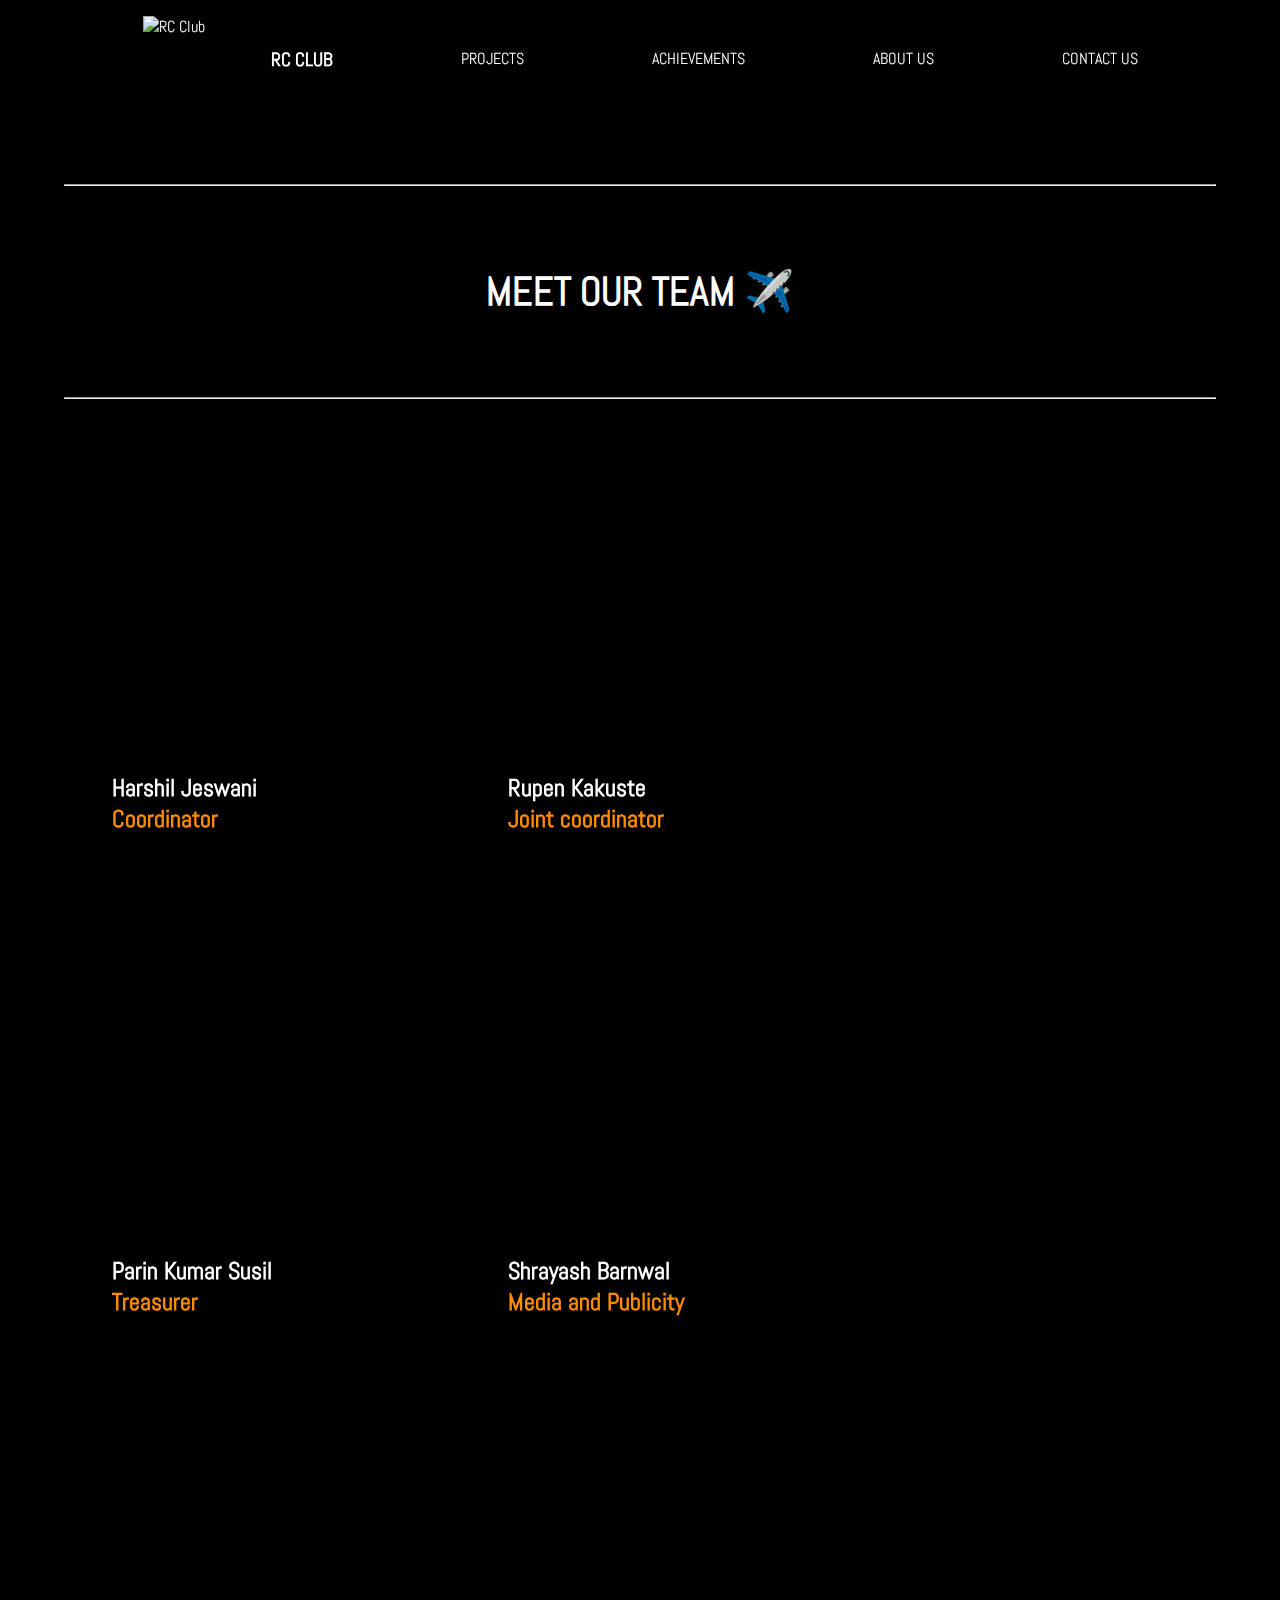
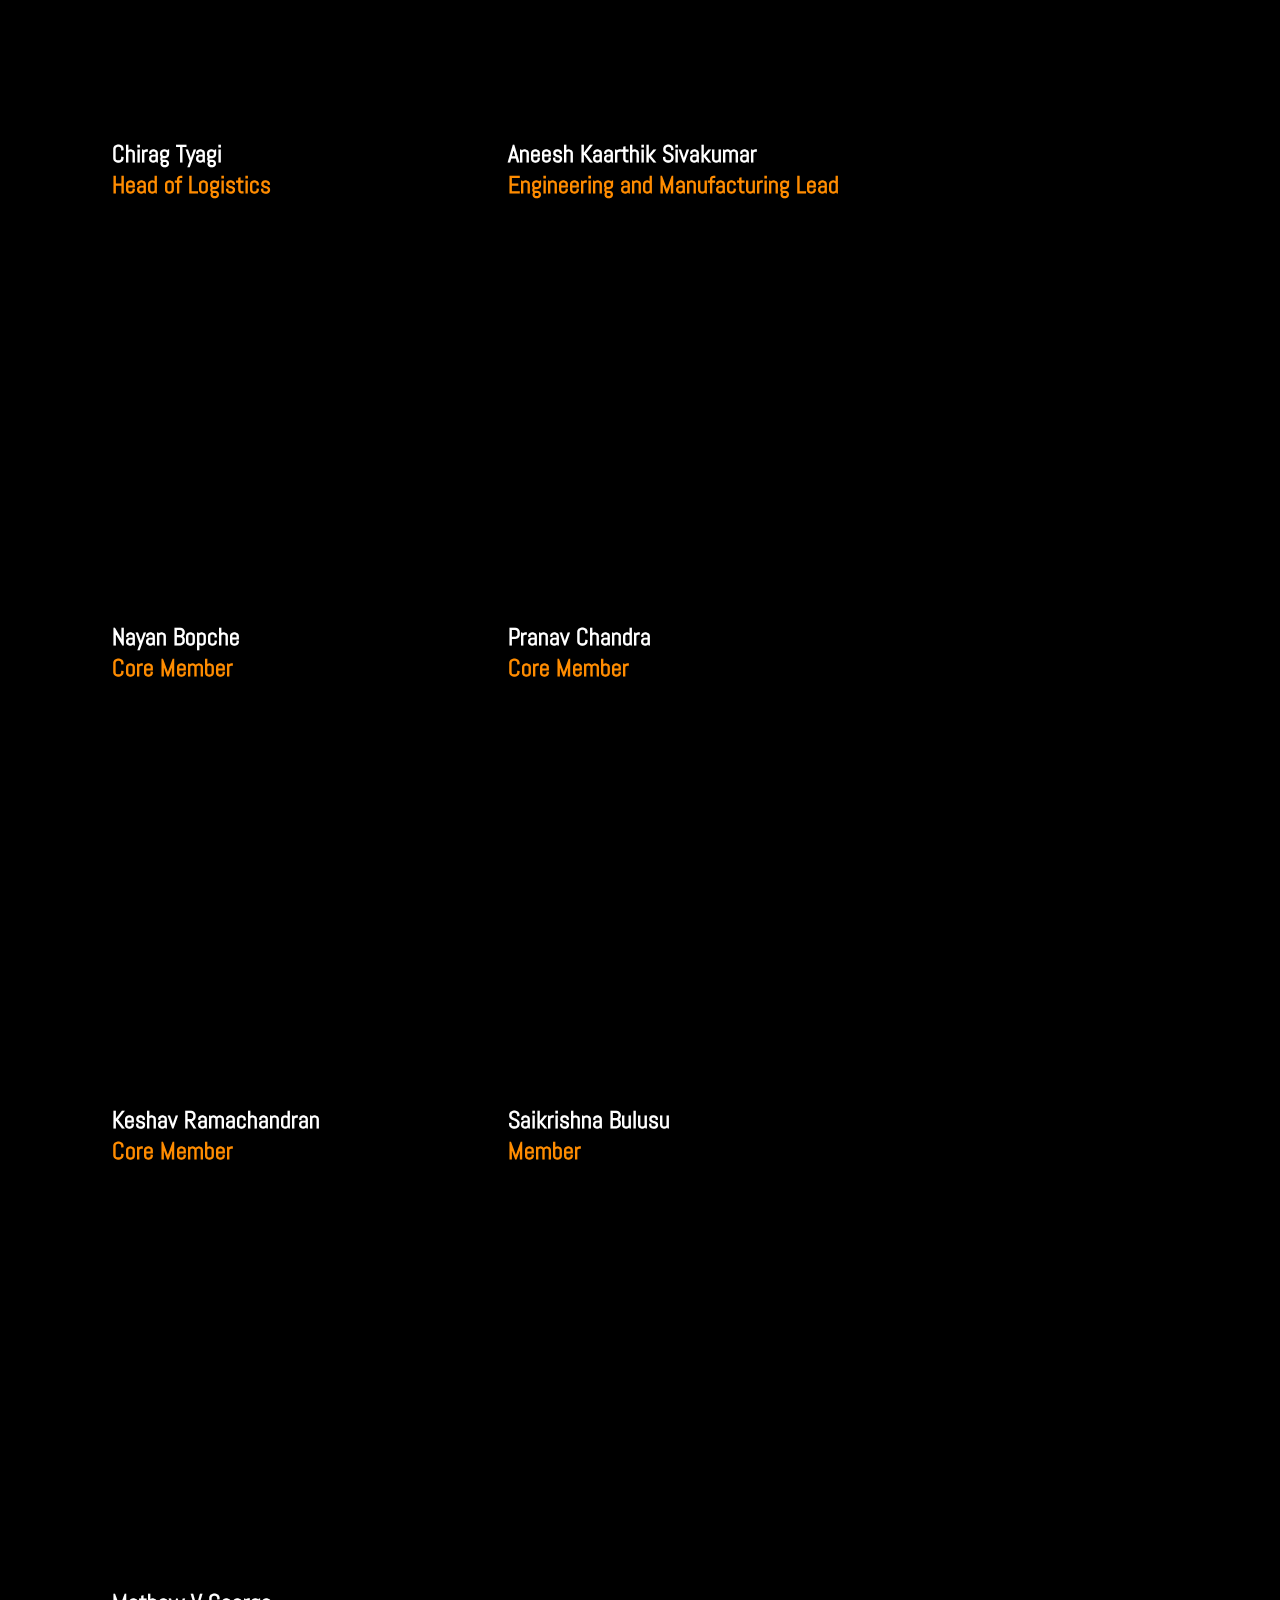
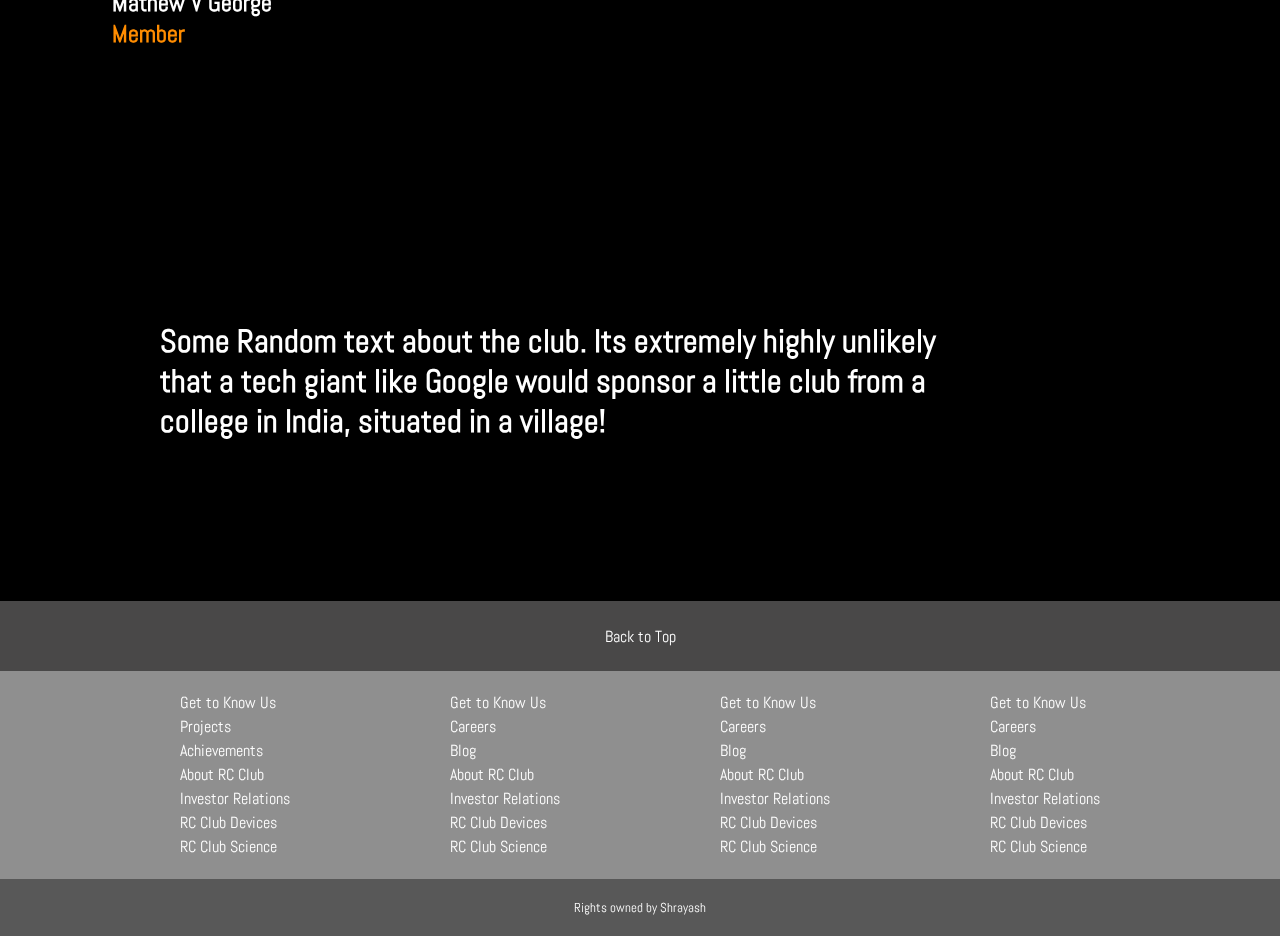
==== about.html @ ce954cdc "Add files via upload" ====
<!DOCTYPE html>
<html lang="en">
  <head>
    <meta charset="UTF-8" />
    <meta name="viewport" content="width=device-width, initial-scale=1.0" />
    <link rel="stylesheet" type="text/css" href="about.css" />
    <title>Radio Control Club</title>
    <!--Getting Fonts from google Fonts-->
    <link rel="preconnect" href="https://fonts.googleapis.com" />
    <link rel="preconnect" href="https://fonts.gstatic.com" crossorigin />
    <!--previously used Jost as the primary font, ended up looking slightly childis/unprofessional-->
    <link
      href="https://fonts.googleapis.com/css2?family=Jost:ital,wght@0,100..900;1,100..900&display=swap"
      rel="stylesheet"
    />
    <link
      href="https://fonts.googleapis.com/css2?family=Abel&display=swap"
      rel="stylesheet"
    />
  </head>
  <body>
    <Navbar class="navbar sticky">
      <ul class="navlist" style="list-style: none">
        <li class="navele">
          <img src="/content/rclogo.png" alt="RC Club" class="logo" />
        </li>
        <li class="navele hover-underline-animation2">
          <a href="/code/index1.html"><h3>RC CLUB</h3></a>
        </li>
        <li class="navele hover-underline-animation2">
          <a href="#projects">PROJECTS</a>
        </li>
        <li class="navele hover-underline-animation2">
          <a ABOUT href="#">ACHIEVEMENTS</a>
        </li>
        <li class="navele hover-underline-animation2">
          <a ABOUT href="/code/about.html">ABOUT US</a>
        </li>
        <li class="navele hover-underline-animation2">
          <a CONTACT href="#">CONTACT US</a>
        </li>
      </ul>
    </Navbar>
    <div class="break"></div>

    <!-- Main Content inside biggercontainer -->
    <div class="biggercontainer">
      <hr />
      <div class="pagebreak"></div>

      <div class="heading" id="projects">
        <h1 class="hover-underline-animation">  MEET OUR TEAM   ✈️</h1>
      </div>

      <div class="pagebreak"></div>
      <hr />

      <div class="card-section">
        <div class="teamcard">
          <div class="iframecon">
          <iframe src="https://drive.google.com/file/d/1m5ShaVPpnTuYnNjjEV6yXWlUD1tFSEqX/preview" class="memimg"></iframe></div>
          <h2 class="name"> Harshil Jeswani</h2>
          <h2 class="pos">Coordinator</h2>
        </div>

        <div class="teamcard">
          <iframe src="https://drive.google.com/file/d/1rRwYjp0tLeOKFpledzoRu4BBpaN5s300/preview" class="memimg"></iframe>   
         <h2 class="name">Rupen Kakuste </h2>
          <h2 class="pos">Joint coordinator </h2>
        </div>

        <div class="teamcard">
          <iframe src="https://drive.google.com/file/d/1QRutLmSNlFu7ySmZTYrrss6zzqXGjQ4E/preview" class="memimg"></iframe>    

          <h2 class="name">Parin Kumar Susil</h2>
          <h2 class="pos">Treasurer </h2>
        </div>

        <div class="teamcard">
          <iframe src="https://drive.google.com/file/d/12FVpnnG4iomfdyl01IQDq9vhCB03PozJ/preview" class="memimg"></iframe>
            

          <h2 class="name">Shrayash Barnwal</h2>
          <h2 class="pos">Media and Publicity </h2>
        </div>

        

        <div class="teamcard">
         <iframe src="https://drive.google.com/file/d/1zpEOl8Hars9-T4iTNdY6UYstiJbicn87/preview" class="memimg"></iframe>
            

          <h2 class="name">Chirag Tyagi</h2>
          <h2 class="pos">Head of Logistics</h2>
        </div>
     

        <div class="teamcard">
          <iframe src="https://drive.google.com/file/d/1lOQ5s__BTabQmGZru-5NJUf4Eo7jJ2-3/preview" class="memimg"></iframe>
           

          <h2 class="name">Aneesh Kaarthik Sivakumar</h2>
          <h2 class="pos">Engineering and Manufacturing Lead</h2>
        </div>
    

     <div class="teamcard">
      <iframe src="https://drive.google.com/file/d/1qoqGCY5oJDS9ztfXfDQzSebkV5T4DDAQ/preview" class="memimg"></iframe>
         

       <h2 class="name">Nayan Bopche</h2>
       <h2 class="pos">Core Member</h2>
     </div>
   

   <div class="teamcard">
    <iframe src="https://drive.google.com/file/d/1zYml3LkwyC5Nf4gW0qzBOm_fA6CdDMsL/preview" class="memimg"></iframe>
       

     <h2 class="name">Pranav Chandra</h2>
     <h2 class="pos">Core Member</h2>
   </div>
 

 <div class="teamcard">
  <iframe src="https://drive.google.com/file/d/1Bjhrhsr7TPGt24MhvEm-kjKKLBK_scFv/preview"  class="memimg"></iframe>
     

   <h2 class="name">Keshav Ramachandran</h2>
   <h2 class="pos">Core Member</h2>
 </div>


<div class="teamcard">
  <iframe src="https://drive.google.com/file/d/1luXwVXw5-YjePkpOg2WqVKlt2hzJS9qZ/preview" class="memimg"></iframe>
     

   <h2 class="name">Saikrishna Bulusu</h2>
   <h2 class="pos">Member</h2>
 </div>


<div class="teamcard">
  <iframe src="https://drive.google.com/file/d/1tzrdK357y7EgZ7zCT-vQf-5WcP2ka3fe/preview" class="memimg"></iframe>
     

   <h2 class="name">Mathew V George</h2>
   <h2 class="pos">Member</h2>
 </div>
</div>
    </div>


</div>
</div>
      

      <div class="container2" style="background-color: black;">
        <h1 style="color: rgb(255, 255, 255); padding: 10rem;">
          Some Random text about the club. Its extremely highly unlikely
          that a tech giant like Google would sponsor a little club from a
          college in India, situated in a village!
        </h1>
        <img
          class="rotate linear infinite"
          src="/content/rclogo.png"
          style="height: 25rem; padding: 5rem"
          alt=""
        />
      </div>
    </div>

    <!-- Footer -->

    <footer>
      <div class="foot-panel">Back to Top</div>

      <div class="foot-panel2">
        <ul>
          <a>Get to Know Us </a>
          <p>Projects</p>
          <p>Achievements</p>
          <p>About RC Club</p>
          <p>Investor Relations</p>
          <p>RC Club Devices</p>
          <p>RC Club Science</p>
        </ul>

        <ul>
          <a>Get to Know Us </a>
          <p>Careers</p>
          <p>Blog</p>
          <p>About RC Club</p>
          <p>Investor Relations</p>
          <p>RC Club Devices</p>
          <p>RC Club Science</p>
        </ul>

        <ul>
          <a>Get to Know Us </a>
          <p>Careers</p>
          <p>Blog</p>
          <p>About RC Club</p>
          <p>Investor Relations</p>
          <p>RC Club Devices</p>
          <p>RC Club Science</p>
        </ul>

        <ul>
          <a>Get to Know Us </a>
          <p>Careers</p>
          <p>Blog</p>
          <p>About RC Club</p>
          <p>Investor Relations</p>
          <p>RC Club Devices</p>
          <p>RC Club Science</p>
        </ul>
      </div>

      <div class="copyright">
        <p>Rights owned by Shrayash</p>
      </div>
    </footer>
  </body>
</html>
---- about.css ----
.abel-regular {
    font-family: "Abel", sans-serif;
    font-weight: 400;
    font-style: normal;
  }
  * {
    margin: 0;
    padding: 0;
    box-sizing: border-box;
    
    font-family: "Abel", sans-serif;
  }
  
  
  
  .navbar {
    z-index:5;
     -webkit-backdrop-filter: blur(5px); 
  
    backdrop-filter: blur(5px);
  
    height: 7rem;
    background-color: rgba(0, 0, 0, 0.75);
    padding: 3rem;
    display: flex;
    justify-content: space-evenly;
  
    color: white;
  }
  
  .sticky {
    position: fixed;
    top: 0;
    width: 100%;
  }
  
  .logo{
    position:absolute;
    top:1rem;
  height:5rem;
  
  
  }
  
  
  
  .navlist {
    display: flex;
    justify-content: space-evenly;
  
    color: white;
  }
  
  .navele {
    
    padding: 0rem 4rem;
    height:2rem;
    color:white;
    
    
  }
  
  .navele a{
    color:white;
    text-decoration: none;
  }
  
  
  .break{
      height:7.5rem;
      background-color: black;
  }


 
  /* Foot Panel */

.foot-panel{
    background-color: #494848;
    
    color:white;
    
    
    display: flex;
    justify-content: center;
    align-items: center;
    height:70px;
  
  }
  
  .foot-panel2{
    background-color: #8f8f8f;
    line-height:150%;
    color:#ffffff;
    display:flex;
    justify-content: space-evenly;
    padding: 20px;
  
  }
  
  foot-panel2 ul p{
    
    margin-top:10px;
  }
  
  foot-panel2 ul{
    
    margin-top:20px;
  }
  
  
  .copyright{
    background-color:#585858;
    color:#ffffff;
    display: flex;
    justify-content: center;
    align-content: center;
    font-size: 80%;
    padding:20px;
  }
  
  .redirect a{
    color:rgb(248, 248, 248);
    padding:10px;
  }

  /* rotating logo css code */

  .rotate {
    animation: rotation 2s;
  }
  
  .linear {
    animation-timing-function: linear;
  }
  
  .infinite {
    animation-iteration-count: infinite;
  }
  
  @keyframes rotation {
    from {
      transform: rotate(0deg);
    }
    to {
      transform: rotate(359deg);
    }
  }
  

  /* */

  .pagebreak {
    height:5rem;
    width:100%;
  
  }
  
  .container2{
    
   display: flex;
      align-items: center;
      justify-content: center
    
  }
  
  
  .heading{
    font-size:125%;
    display:flex;
    justify-content: center;
    align-items:center;
  
  }
  
  .text1{
    font-size:70%;
    padding:2rem;
  }
  
  img {
    max-width: 100%;
    max-height:100%;
  }
  
  .hover-underline-animation {
    display: inline-block;
    position: relative;
    color: #ffffff;
  }
  
  .hover-underline-animation::after {
    content: '';
    position: absolute;
    width: 100%;
    transform: scaleX(0);
    height: 4px;
    bottom: 0;
    left: 0;
    background-color: #ffffff;
    transform-origin: bottom right;
    transition: transform 0.25s ease-out;
  }
  
  .hover-underline-animation:hover::after {
    transform: scaleX(1);
    transform-origin: bottom left;
  }
  
  .hover-underline-animation2 {
    display: inline-block;
    position: relative;
    color: #ffffff;
  }
  
  .hover-underline-animation2::after {
    content: '';
    position: absolute;
    width: 100%;
    transform: scaleX(0);
    height: 2px;
    bottom: 0;
    left: 20px;
    background-color: #ffffff;
    transform-origin: bottom right;
    transition: transform 0.25s ease-out;
  }
  
  .hover-underline-animation2:hover::after {
    transform: scaleX(1);
    transform-origin: bottom left;
  }
  
  .biggercontainer{
    padding:4rem;

    /*border-radius:5rem;
    margin:2rem; */
    background-color: rgb(0, 0, 0);
  }

  .teamcard{
    color:white;
    margin:3rem;
  }

  .card-section{
    display: flex;
    flex-wrap:wrap;
  }
  .card-section iframe{
    background-color: black;
  }
  .memimg{
    
    width:100%;
    height:20rem;
    border: none; /* Remove iframe border */
    pointer-events: none; /* Disable clicking on the iframe */
    object-fit: cover;

  }
  
 

  .pos{
    color:rgb(255, 140, 0);
  }
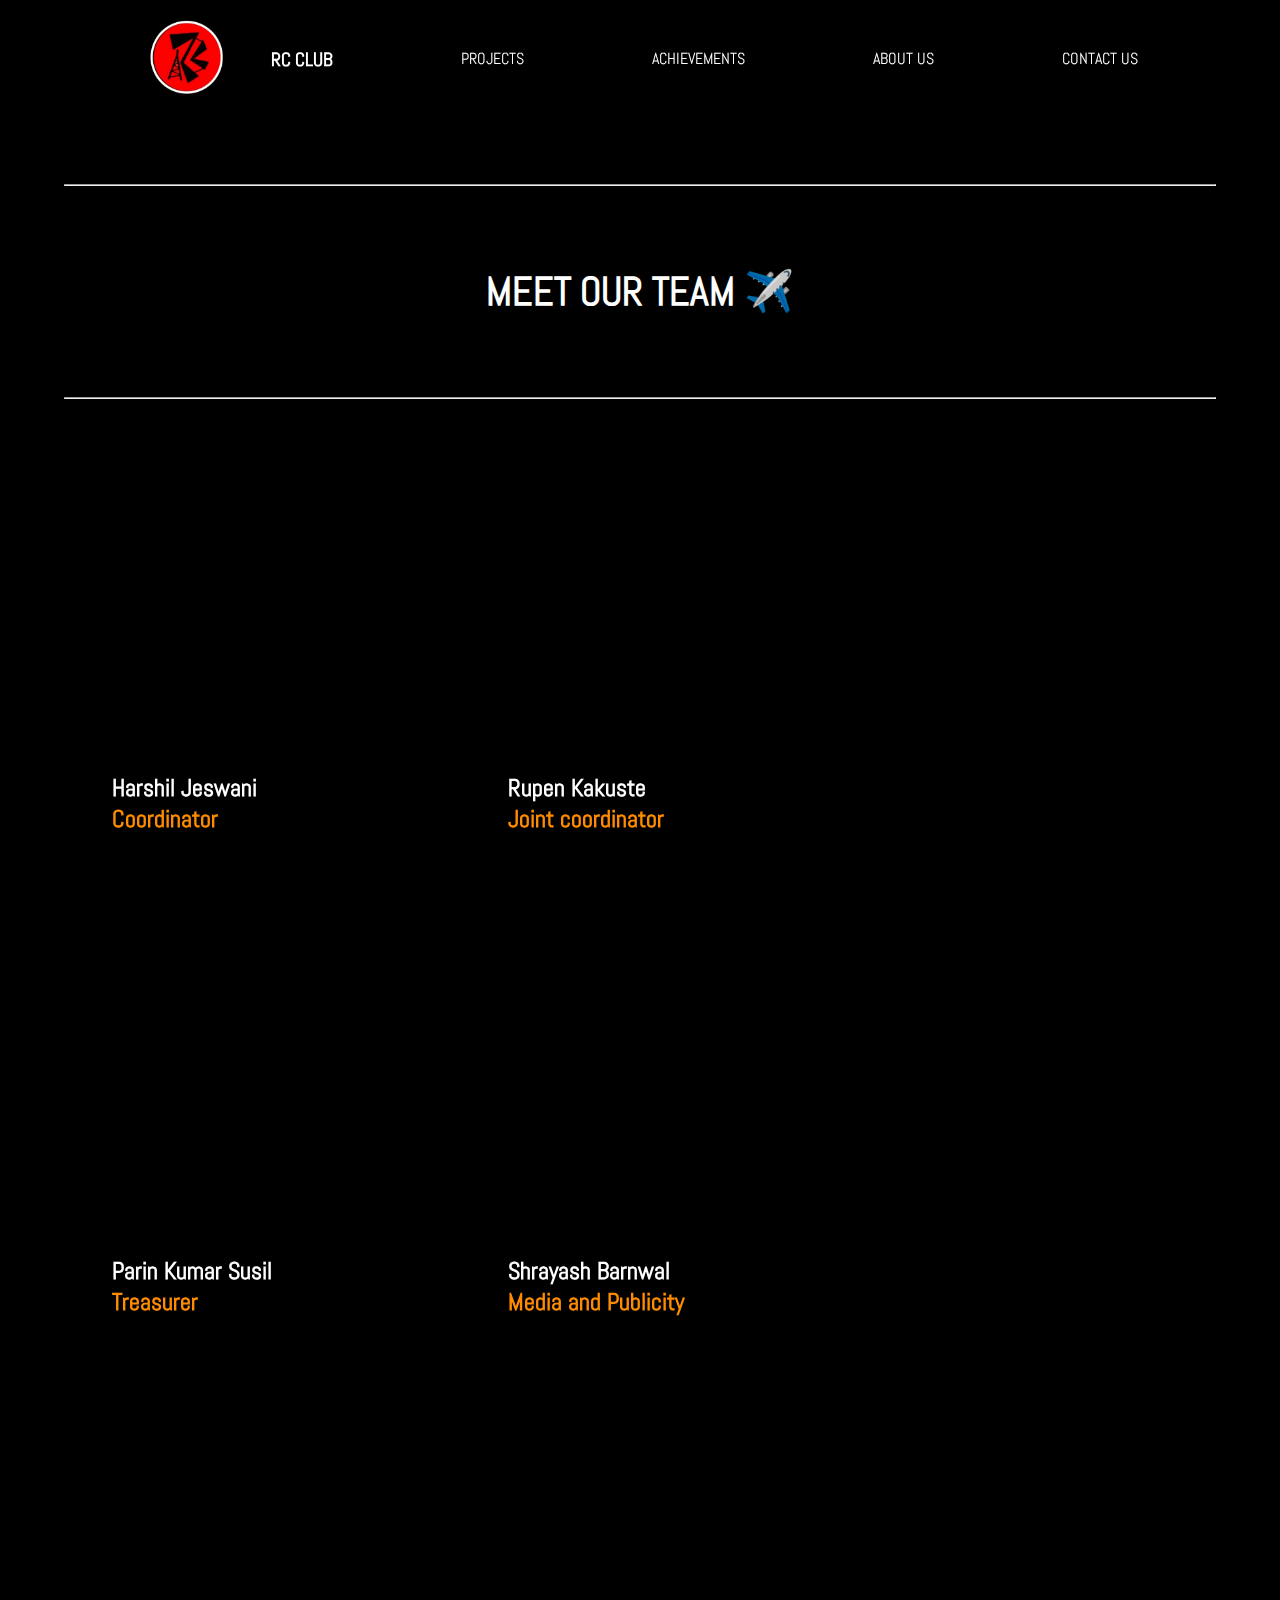
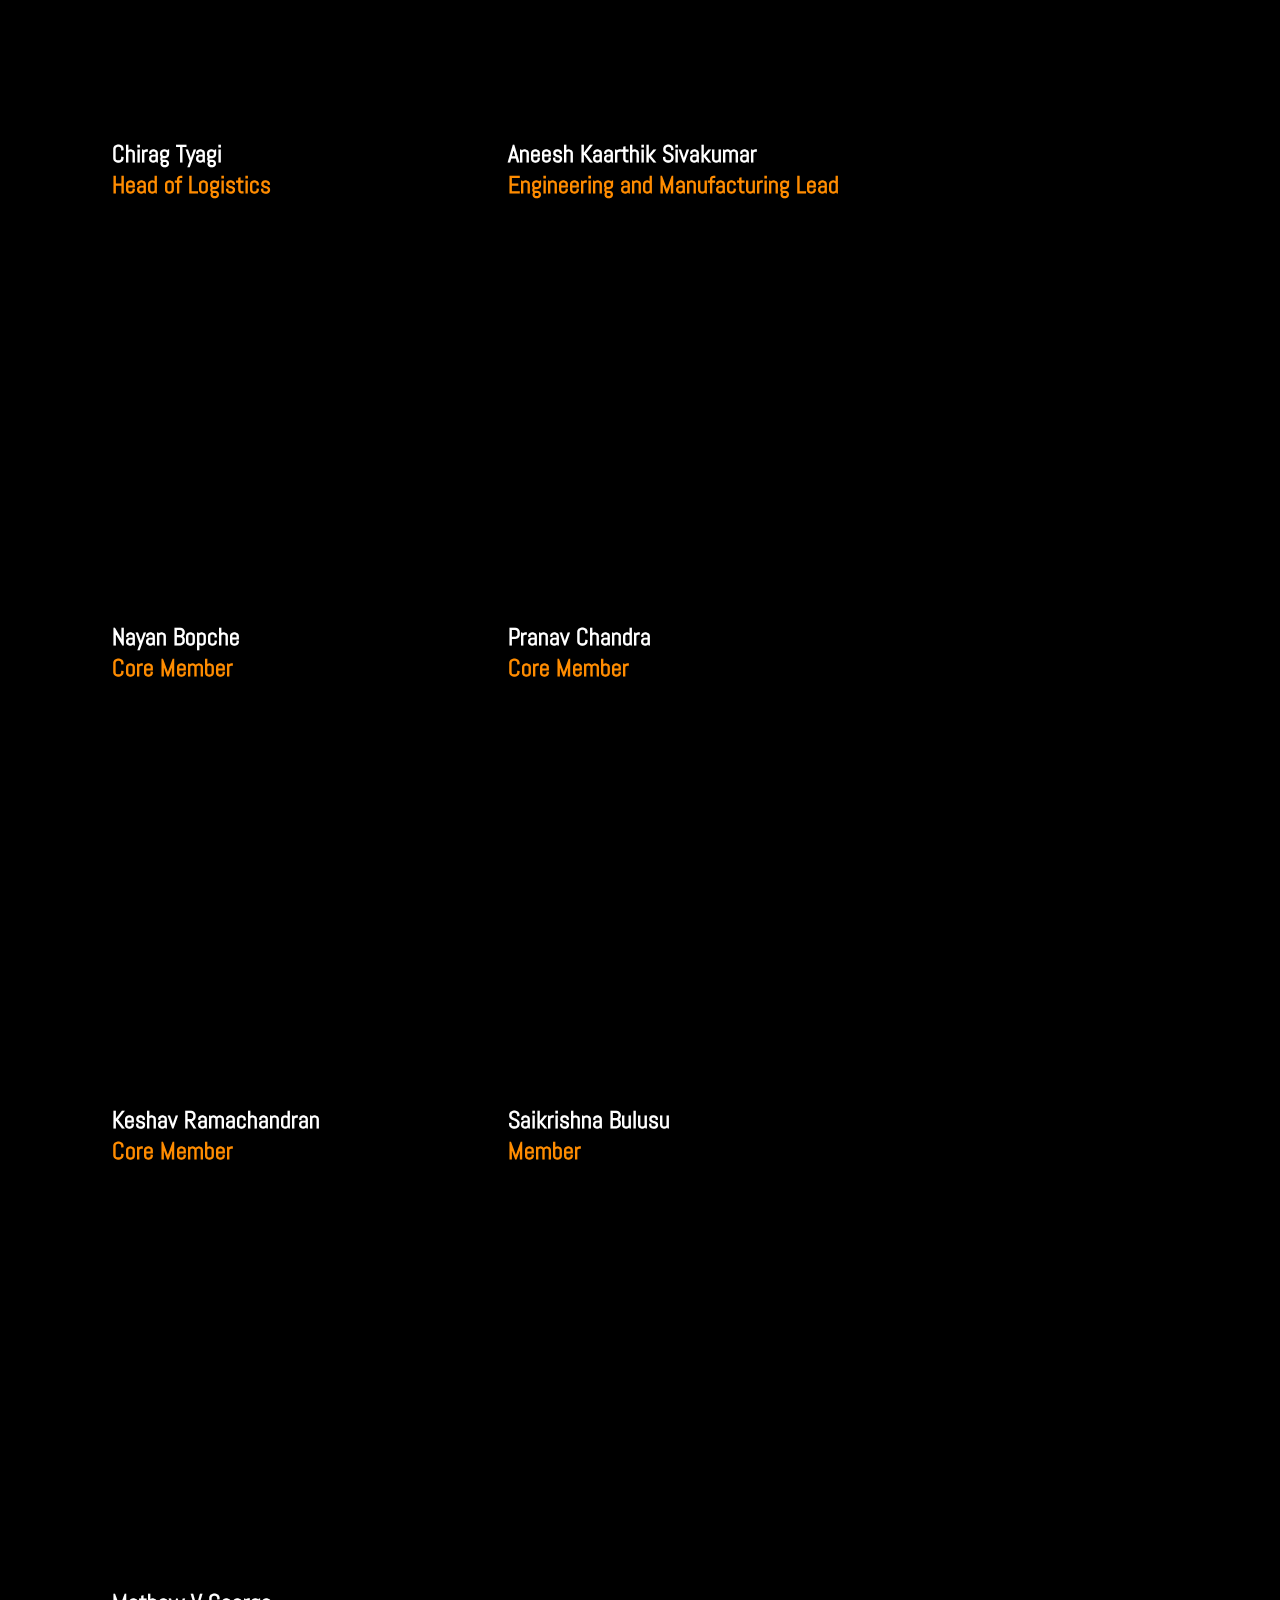
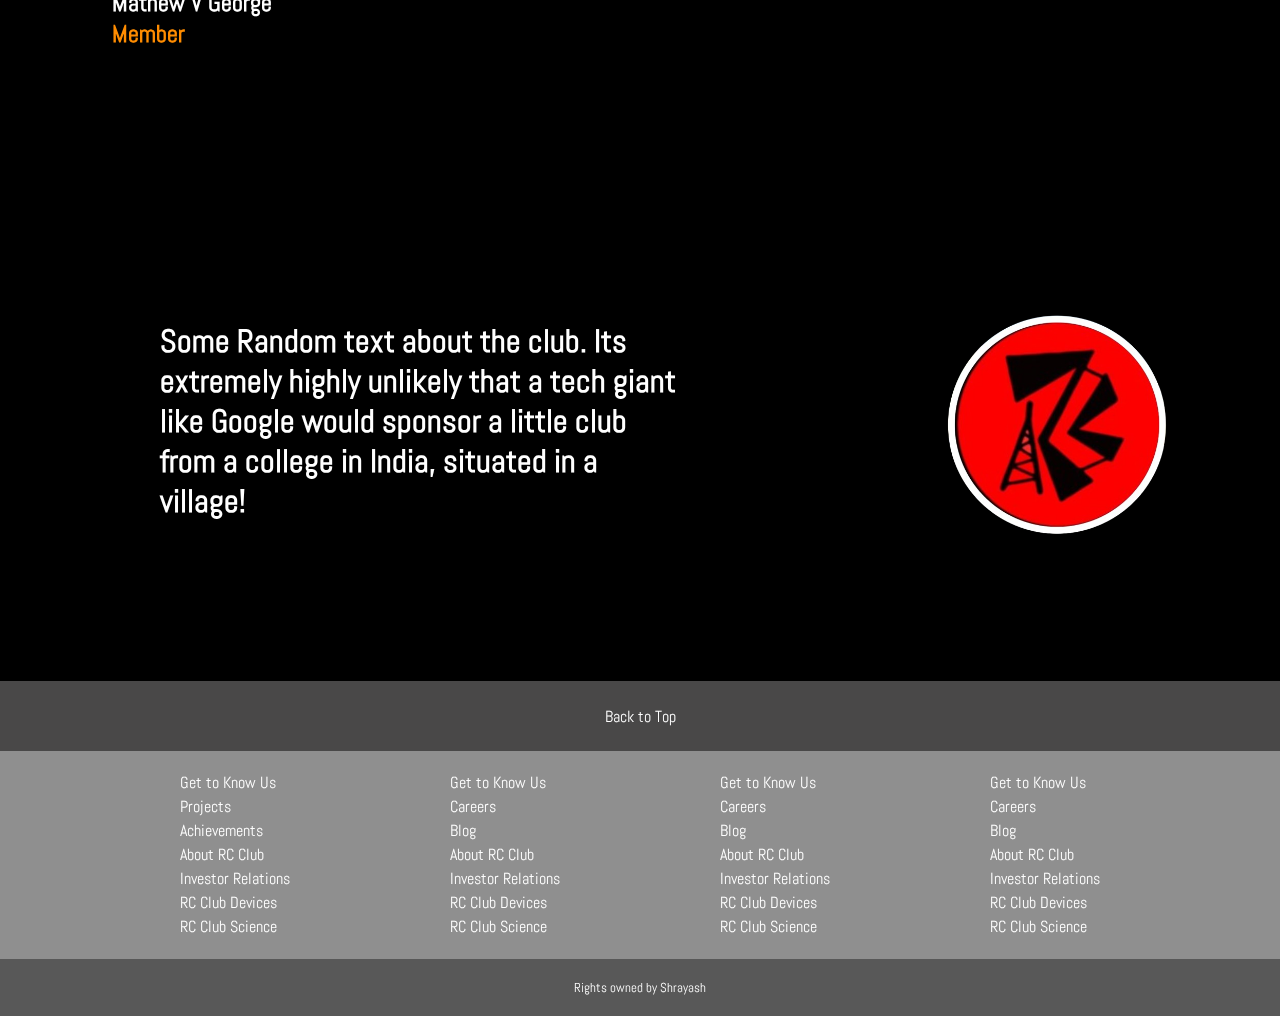
==== commit f334f262: "Update about.html" ====
--- a/about.html
+++ b/about.html
@@ -22,10 +22,10 @@
     <Navbar class="navbar sticky">
       <ul class="navlist" style="list-style: none">
         <li class="navele">
-          <img src="/content/rclogo.png" alt="RC Club" class="logo" />
-        </li>
-        <li class="navele hover-underline-animation2">
-          <a href="/code/index1.html"><h3>RC CLUB</h3></a>
+          <img src="/rclogo.png" alt="RC Club" class="logo" />
+        </li>
+        <li class="navele hover-underline-animation2">
+          <a href="/index1.html"><h3>RC CLUB</h3></a>
         </li>
         <li class="navele hover-underline-animation2">
           <a href="#projects">PROJECTS</a>
@@ -34,7 +34,7 @@
           <a ABOUT href="#">ACHIEVEMENTS</a>
         </li>
         <li class="navele hover-underline-animation2">
-          <a ABOUT href="/code/about.html">ABOUT US</a>
+          <a ABOUT href="/about.html">ABOUT US</a>
         </li>
         <li class="navele hover-underline-animation2">
           <a CONTACT href="#">CONTACT US</a>
@@ -163,7 +163,7 @@
         </h1>
         <img
           class="rotate linear infinite"
-          src="/content/rclogo.png"
+          src="/rclogo.png"
           style="height: 25rem; padding: 5rem"
           alt=""
         />
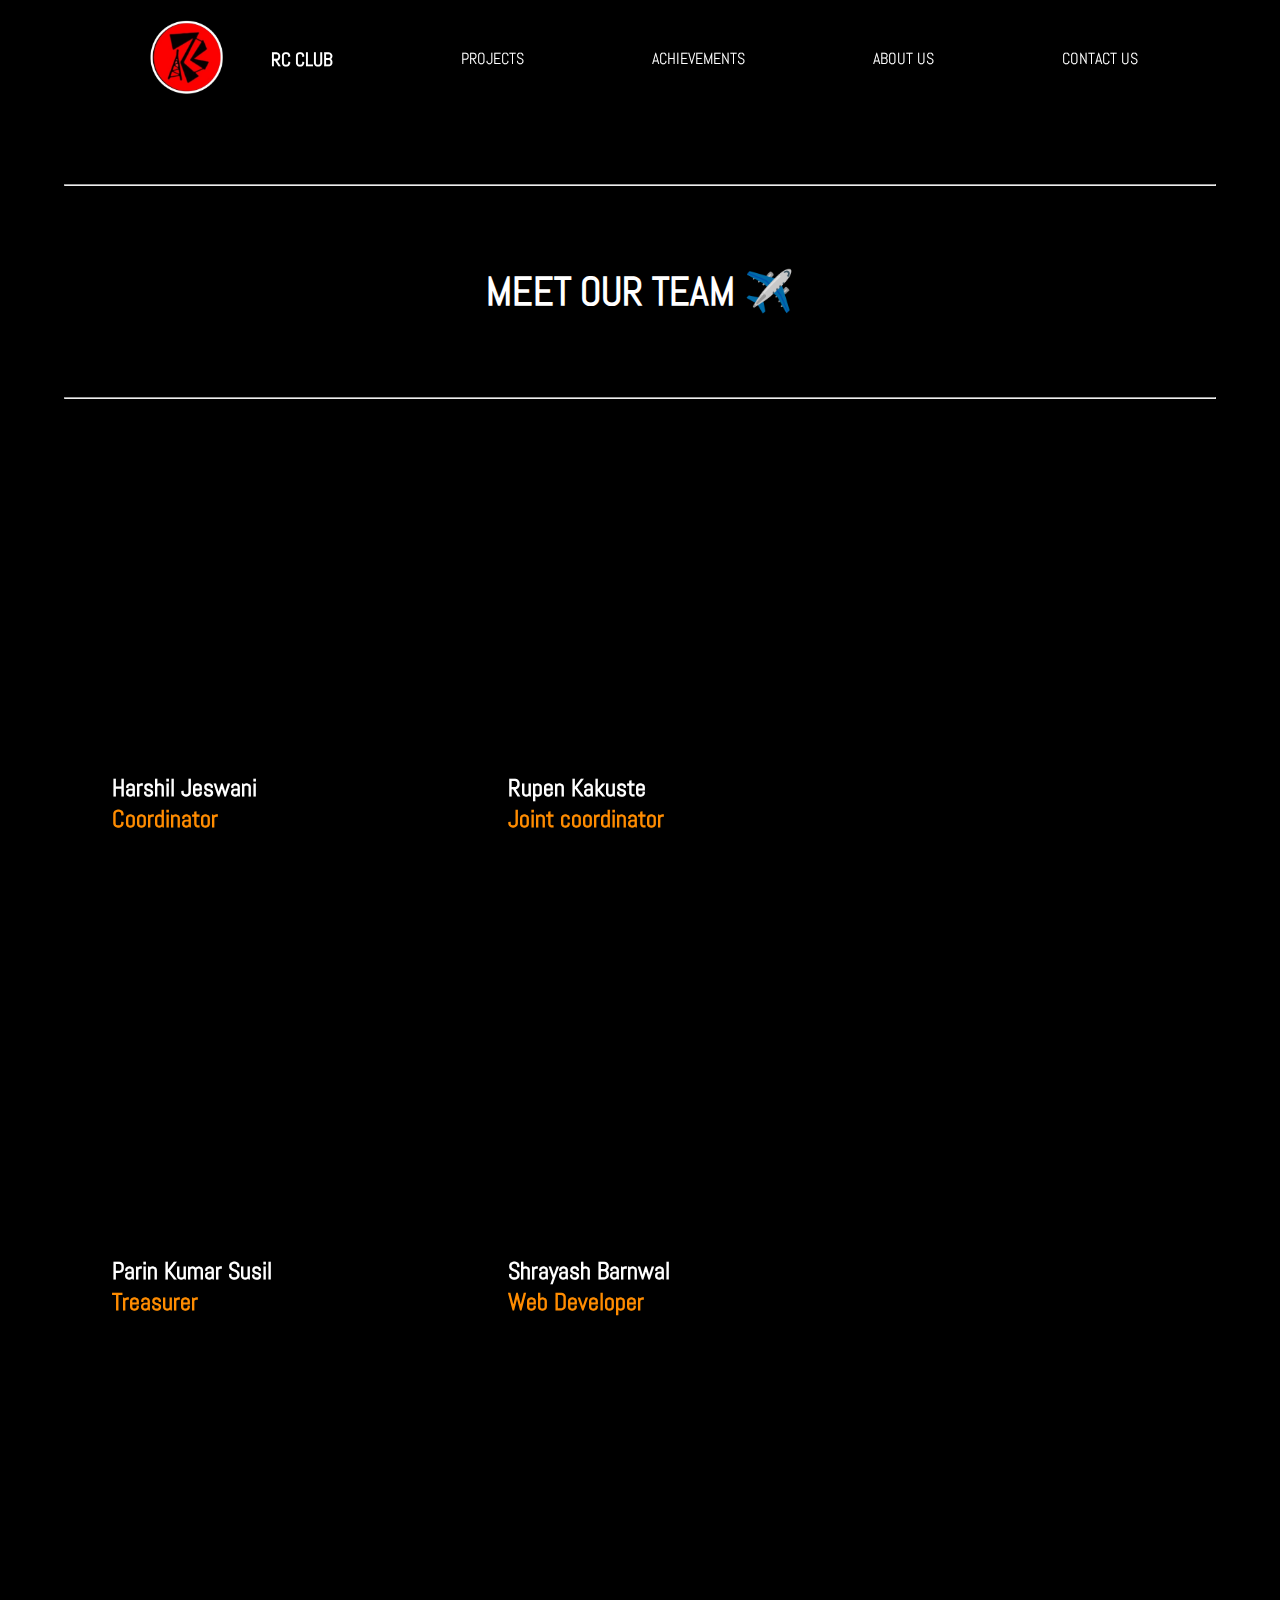
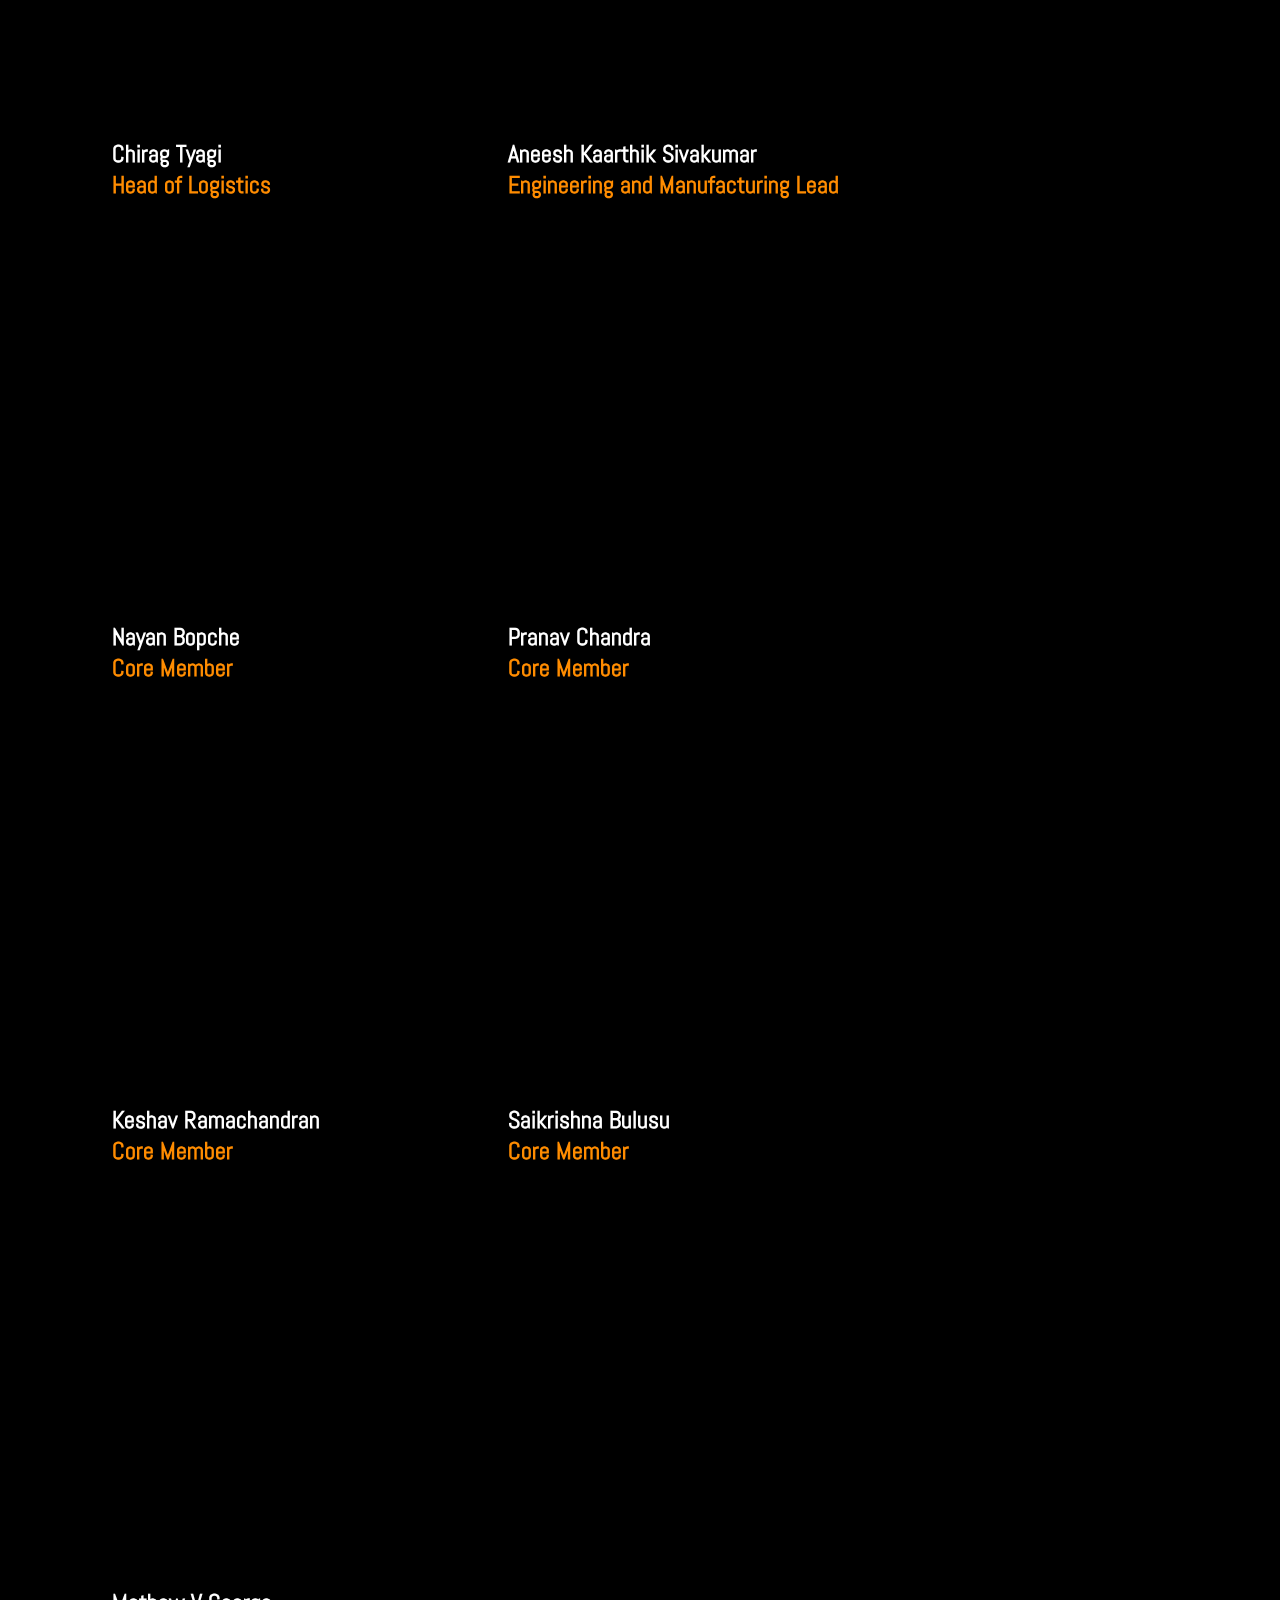
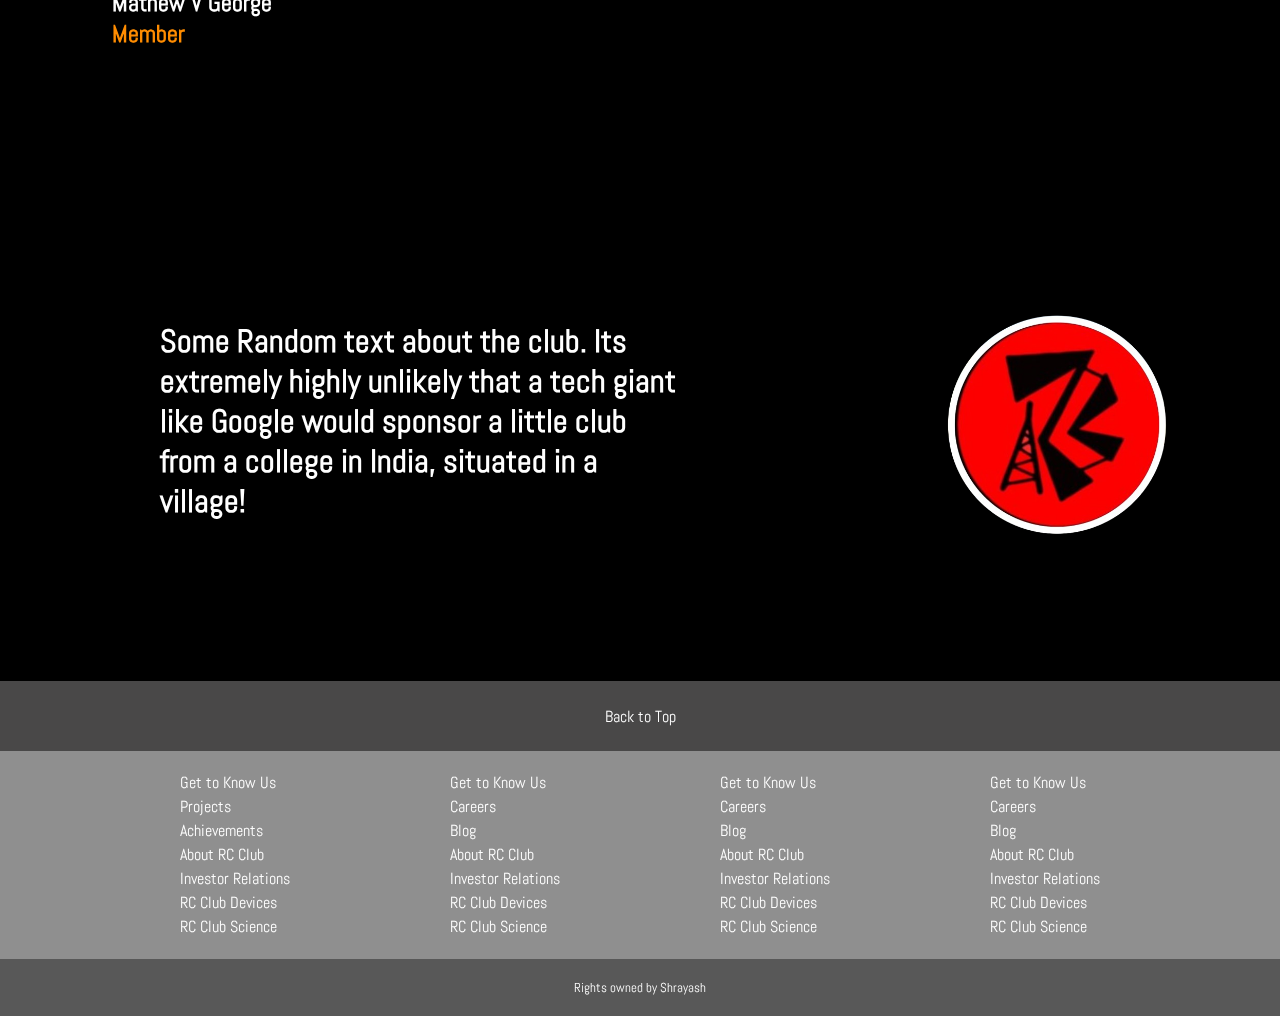
==== commit 28cb56a2: "Update about.html" ====
--- a/about.html
+++ b/about.html
@@ -25,7 +25,7 @@
           <img src="/rclogo.png" alt="RC Club" class="logo" />
         </li>
         <li class="navele hover-underline-animation2">
-          <a href="/index1.html"><h3>RC CLUB</h3></a>
+          <a href="/index.html"><h3>RC CLUB</h3></a>
         </li>
         <li class="navele hover-underline-animation2">
           <a href="#projects">PROJECTS</a>
@@ -81,7 +81,7 @@
             
 
           <h2 class="name">Shrayash Barnwal</h2>
-          <h2 class="pos">Media and Publicity </h2>
+          <h2 class="pos">Web Developer </h2>
         </div>
 
         
@@ -136,7 +136,7 @@
      
 
    <h2 class="name">Saikrishna Bulusu</h2>
-   <h2 class="pos">Member</h2>
+   <h2 class="pos">Core Member</h2>
  </div>
 
 
